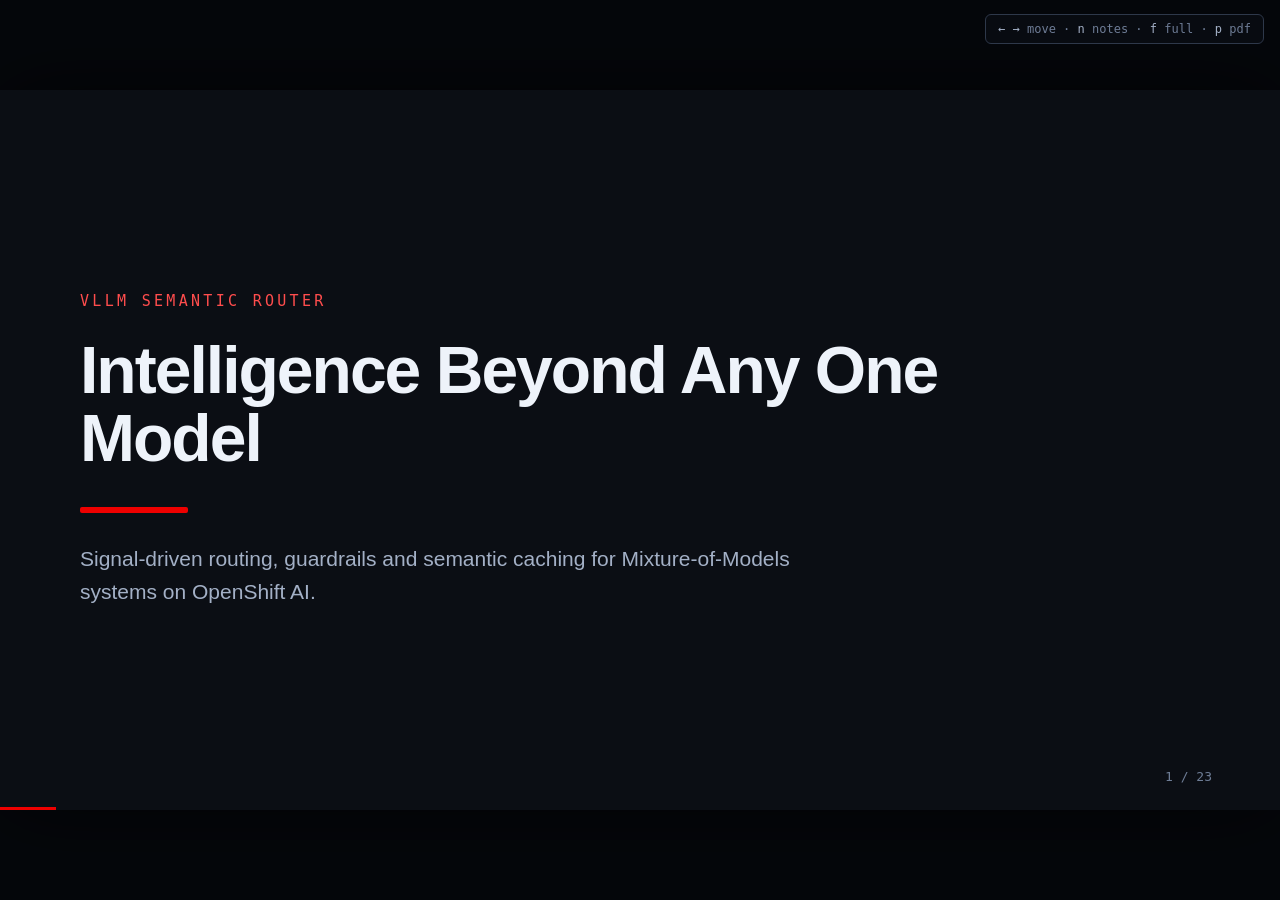
==== docs/presentation/index.html @ d6a07d32 "Add deck review and rebuilt presentation; adapt models to this cluster Presentation (docs/presentati" ====
<!DOCTYPE html>
<html lang="en">
<head>
<meta charset="utf-8">
<meta name="viewport" content="width=device-width, initial-scale=1">
<title>vLLM Semantic Router — presentation</title>
<link rel="icon" href="data:image/svg+xml,<svg xmlns='http://www.w3.org/2000/svg' viewBox='0 0 16 16'><rect width='16' height='16' rx='3' fill='%23ee0000'/></svg>">
<style>
/*
 * Self-contained presentation. No framework, no CDN, no build step —
 * conference wifi is not a dependency.
 *
 * Slides are laid out on a fixed 1280x720 stage and scaled to fit the
 * viewport, so type size is identical on a laptop and a projector.
 */

:root {
  --bg: #0b0e14;
  --panel: #151b26;
  --panel-2: #1e2636;
  --border: #2e384a;
  --border-bright: #44536e;

  --text: #eef3fa;
  --text-dim: #a3b0c6;
  --text-faint: #6e7d96;

  --accent: #ff4d4d;
  --accent-deep: #ee0000;
  --cyan: #4dd6c8;
  --violet: #b388ff;
  --gold: #ffc857;

  --mono: ui-monospace, SFMono-Regular, "SF Mono", Menlo, Consolas, monospace;
  --sans: -apple-system, BlinkMacSystemFont, "Segoe UI", Roboto, Helvetica, Arial, sans-serif;
}

* { box-sizing: border-box; }

html, body {
  margin: 0; padding: 0;
  width: 100%; height: 100%;
  background: #05070b;
  color: var(--text);
  font-family: var(--sans);
  overflow: hidden;
}

#stage-wrap {
  position: fixed; inset: 0;
  display: flex; align-items: center; justify-content: center;
}

/* Fixed-size stage, scaled by JS. Everything inside uses px against 1280x720. */
#stage {
  width: 1280px; height: 720px;
  position: relative;
  transform-origin: center center;
  background: var(--bg);
  overflow: hidden;
  box-shadow: 0 0 80px rgba(0,0,0,0.6);
}

.slide {
  position: absolute; inset: 0;
  padding: 56px 68px 68px;
  display: none;
  flex-direction: column;
}
.slide.active { display: flex; }

/* thin red rule along the top of every content slide */
.slide:not(.t-title):not(.t-closer)::before {
  content: "";
  position: absolute; top: 0; left: 0;
  width: 190px; height: 5px;
  background: var(--accent-deep);
}

h1.s-title {
  margin: 0 0 6px;
  font-size: 40px; line-height: 1.12;
  font-weight: 750; letter-spacing: -0.022em;
}

p.s-intro {
  margin: 0 0 26px;
  font-size: 19px; line-height: 1.5;
  color: var(--text-dim);
  max-width: 1020px;
}

/* Content hangs from the top rather than floating in the middle — with
   slides of very different heights, a consistent top edge reads better. */
.s-body { flex: 1; min-height: 0; display: flex; flex-direction: column;
          justify-content: flex-start; padding-top: 6px; }

/* ---------------------------------------------------------- title slide */

.t-title { justify-content: center; padding: 0 80px; }
.t-title .eyebrow {
  font-family: var(--mono); font-size: 15px; letter-spacing: 0.22em;
  text-transform: uppercase; color: var(--accent); margin-bottom: 26px;
}
.t-title h1 {
  margin: 0; font-size: 66px; line-height: 1.04;
  font-weight: 780; letter-spacing: -0.03em; max-width: 1000px;
}
.t-title .tagline {
  margin: 30px 0 0; font-size: 21px; line-height: 1.55;
  color: var(--text-dim); max-width: 780px;
}
.t-title .rule {
  width: 108px; height: 6px; background: var(--accent-deep);
  margin: 34px 0 0; border-radius: 2px;
}

/* ------------------------------------------------------- statement slide */

.statement-lead {
  font-size: 25px; line-height: 1.45; color: var(--text);
  border-left: 4px solid var(--accent); padding-left: 22px;
  margin: 0 0 30px; max-width: 1040px; font-weight: 500;
}
ul.s-points { margin: 0; padding: 0; list-style: none; max-width: 1060px; }
ul.s-points li {
  position: relative; padding-left: 32px; margin-bottom: 17px;
  font-size: 19px; line-height: 1.5; color: var(--text-dim);
}
ul.s-points li::before {
  content: ""; position: absolute; left: 6px; top: 11px;
  width: 9px; height: 9px; border-radius: 2px; background: var(--accent);
}

/* --------------------------------------------------------- columns slide */

.cols { display: grid; grid-template-columns: repeat(3, 1fr); gap: 20px; }
.cols.two { grid-template-columns: repeat(2, 1fr); }
.col {
  background: var(--panel); border: 1px solid var(--border);
  border-top: 3px solid var(--border-bright);
  border-radius: 9px; padding: 20px 20px 22px;
}
.col:nth-child(1) { border-top-color: var(--accent); }
.col:nth-child(2) { border-top-color: var(--cyan); }
.col:nth-child(3) { border-top-color: var(--violet); }
.col h3 { margin: 0 0 11px; font-size: 19px; font-weight: 680; letter-spacing: -0.01em; }
.col p  { margin: 0; font-size: 16px; line-height: 1.55; color: var(--text-dim); }

/* --------------------------------------------------------- pipeline slide */

.pipe { display: flex; align-items: stretch; gap: 0; }
.pipe-step { flex: 1; position: relative; padding-right: 20px; }
.pipe-step:last-child { padding-right: 0; }
.pipe-step .num {
  width: 34px; height: 34px; border-radius: 50%;
  background: var(--accent-deep); color: #fff;
  display: flex; align-items: center; justify-content: center;
  font-family: var(--mono); font-size: 16px; font-weight: 700; margin-bottom: 13px;
}
.pipe-step h3 { margin: 0 0 9px; font-size: 18px; font-weight: 680; }
.pipe-step p  { margin: 0; font-size: 15px; line-height: 1.5; color: var(--text-dim); }
.pipe-step::after {
  content: ""; position: absolute; top: 16px; right: 8px;
  width: 12px; height: 2px; background: var(--border-bright);
}
.pipe-step:last-child::after { display: none; }
.pipe-rail {
  height: 2px; background: linear-gradient(90deg, var(--accent-deep), var(--violet));
  margin: 0 0 26px; border-radius: 1px; opacity: 0.5;
}

/* ---------------------------------------------------------- compare slide */

.compare { display: grid; grid-template-columns: 1fr 1fr; gap: 22px; }
.cmp {
  background: var(--panel); border: 1px solid var(--border);
  border-radius: 9px; overflow: hidden;
}
.cmp h3 {
  margin: 0; padding: 14px 20px; font-size: 20px; font-weight: 700;
  background: var(--panel-2); border-bottom: 1px solid var(--border);
}
.cmp.a h3 { color: var(--cyan);   box-shadow: inset 4px 0 0 var(--cyan); }
.cmp.b h3 { color: var(--accent); box-shadow: inset 4px 0 0 var(--accent); }
.cmp ul { margin: 0; padding: 16px 20px 18px; list-style: none; }
.cmp li {
  font-size: 17px; line-height: 1.48; color: var(--text-dim);
  padding: 9px 0; border-bottom: 1px solid var(--border);
}
.cmp li:last-child { border-bottom: none; }

/* ------------------------------------------------------------ table slide */

table.s-table { width: 100%; border-collapse: collapse; font-size: 16px; }
table.s-table th {
  text-align: left; padding: 11px 14px;
  font-size: 13px; letter-spacing: 0.08em; text-transform: uppercase;
  color: var(--accent); border-bottom: 2px solid var(--border-bright); font-weight: 700;
}
table.s-table td {
  padding: 12px 14px; border-bottom: 1px solid var(--border);
  color: var(--text-dim); line-height: 1.45; vertical-align: top;
}
table.s-table tr td:first-child { color: var(--text); font-weight: 600; white-space: nowrap; }
table.s-table code, .mono { font-family: var(--mono); font-size: 14px; color: var(--cyan); }

/* ---------------------------------------------------------------- callout */

.callout {
  margin-top: 22px; padding: 14px 20px;
  background: rgba(255,200,87,0.09);
  border: 1px solid rgba(255,200,87,0.42);
  border-left: 4px solid var(--gold);
  border-radius: 7px;
  font-size: 17px; line-height: 1.5; color: var(--gold);
}

/* ----------------------------------------------------------- closer slide */

.t-closer { align-items: center; justify-content: center; text-align: center; }
.t-closer .term {
  font-family: var(--mono); font-size: 62px; font-weight: 700;
  background: var(--panel-2); border: 2px solid var(--border-bright);
  border-radius: 10px; padding: 26px 48px; letter-spacing: -0.02em;
}
.t-closer .term .caret {
  display: inline-block; width: 26px; height: 56px;
  background: var(--accent); vertical-align: -9px; margin-left: 8px;
  animation: blink 1.1s step-end infinite;
}
@keyframes blink { 50% { opacity: 0; } }
.t-closer .sub { margin-top: 26px; font-size: 21px; color: var(--text-dim); font-weight: 600; }
.t-closer .links { margin-top: 30px; display: flex; gap: 14px; flex-wrap: wrap; justify-content: center; }
.t-closer .links span {
  font-family: var(--mono); font-size: 15px; color: var(--text-dim);
  border: 1px solid var(--border); border-radius: 999px; padding: 7px 16px;
}

/* ------------------------------------------------------------- chrome */

.src {
  position: absolute; left: 68px; bottom: 26px;
  font-family: var(--mono); font-size: 12px; color: var(--text-faint);
}
.pageno {
  position: absolute; right: 68px; bottom: 26px;
  font-family: var(--mono); font-size: 13px; color: var(--text-faint);
}
#progress {
  position: absolute; left: 0; bottom: 0; height: 3px;
  background: var(--accent-deep); transition: width 0.22s ease;
}

#notes {
  position: fixed; left: 0; right: 0; bottom: 0;
  max-height: 32vh; overflow-y: auto;
  background: #11161f; border-top: 2px solid var(--accent-deep);
  padding: 16px 26px; font-size: 16px; line-height: 1.6; color: var(--text-dim);
  display: none; z-index: 20;
}
#notes.on { display: block; }
#notes b { color: var(--accent); display: block; font-size: 12px; letter-spacing: 0.1em;
           text-transform: uppercase; margin-bottom: 7px; }

/* Fades out a few seconds in so it is not sitting on the projector all talk;
   any mouse movement brings it back. */
#help {
  position: fixed; top: 14px; right: 16px; z-index: 30;
  font-family: var(--mono); font-size: 12px; color: var(--text-faint);
  background: rgba(10,13,20,0.82); border: 1px solid var(--border);
  border-radius: 6px; padding: 7px 12px;
  transition: opacity 0.6s ease; opacity: 1;
}
#help.idle { opacity: 0; }
#help kbd { color: var(--text-dim); }

/* -------------------------------------------------------------- printing */

@page { size: 1280px 720px; margin: 0; }

@media print {
  html, body { overflow: visible; background: #fff; height: auto; }
  #stage-wrap { position: static; display: block; }
  #stage { width: 1280px; height: auto; transform: none !important; box-shadow: none; }
  #help, #notes, #progress { display: none !important; }
  .slide {
    display: flex !important;
    position: relative; inset: auto;
    width: 1280px; height: 720px;
    page-break-after: always; break-after: page;
  }
}
</style>
</head>
<body>

<div id="help">
  <kbd>←</kbd> <kbd>→</kbd> move · <kbd>n</kbd> notes · <kbd>f</kbd> full · <kbd>p</kbd> pdf
</div>

<div id="stage-wrap"><div id="stage"></div></div>
<div id="notes"></div>

<script src="deck.js"></script>
<script>
'use strict';

const esc = (s) => String(s).replace(/[&<>"']/g, c =>
  ({ '&':'&amp;','<':'&lt;','>':'&gt;','"':'&quot;',"'":'&#39;' }[c]));

/* Render `code`-style spans for anything that looks like an identifier. */
const tech = (s) => esc(s).replace(/(vllm-sr\/[a-z0-9-]+|model: &quot;auto&quot;)/g, '<span class="mono">$1</span>');

function chrome(sl, i, n) {
  return (sl.source ? `<div class="src">${esc(sl.source)}</div>` : '') +
         `<div class="pageno">${i + 1} / ${n}</div>`;
}

function renderSlide(sl, i, n) {
  const head = sl.title ? `<h1 class="s-title">${esc(sl.title)}</h1>` : '';
  const intro = sl.intro ? `<p class="s-intro">${tech(sl.intro)}</p>` : '';
  const callout = sl.callout ? `<div class="callout">${esc(sl.callout)}</div>` : '';
  let body = '';

  switch (sl.type) {
    case 'title':
      return `<section class="slide t-title">
        <div class="eyebrow">${esc(sl.subtitle)}</div>
        <h1>${esc(sl.title)}</h1>
        <div class="rule"></div>
        <p class="tagline">${esc(sl.tagline)}</p>
        ${chrome(sl, i, n)}
      </section>`;

    case 'closer':
      return `<section class="slide t-closer">
        <div class="term">&gt; ${esc(sl.title)}<span class="caret"></span></div>
        <div class="sub">${esc(sl.sub)}</div>
        <div class="links">${(sl.links || []).map(l => `<span>${esc(l)}</span>`).join('')}</div>
        ${chrome(sl, i, n)}
      </section>`;

    case 'statement':
      body = `<div class="statement-lead">${esc(sl.lead)}</div>
              <ul class="s-points">${(sl.points || []).map(p => `<li>${tech(p)}</li>`).join('')}</ul>`;
      break;

    case 'columns':
      body = `<div class="cols${(sl.columns || []).length === 2 ? ' two' : ''}">
                ${(sl.columns || []).map(c =>
                  `<div class="col"><h3>${esc(c.heading)}</h3><p>${tech(c.body)}</p></div>`).join('')}
              </div>`;
      break;

    case 'pipeline':
      body = `<div class="pipe-rail"></div>
              <div class="pipe">${(sl.steps || []).map(s =>
                `<div class="pipe-step">
                   <div class="num">${esc(s.n)}</div>
                   <h3>${esc(s.name)}</h3>
                   <p>${tech(s.body)}</p>
                 </div>`).join('')}
              </div>`;
      break;

    case 'compare':
      body = `<div class="compare">
        <div class="cmp a"><h3>${esc(sl.left.heading)}</h3>
          <ul>${sl.left.rows.map(r => `<li>${tech(r)}</li>`).join('')}</ul></div>
        <div class="cmp b"><h3>${esc(sl.right.heading)}</h3>
          <ul>${sl.right.rows.map(r => `<li>${tech(r)}</li>`).join('')}</ul></div>
      </div>`;
      break;

    case 'table':
      body = `<table class="s-table">
        <thead><tr>${sl.head.map(h => `<th>${esc(h)}</th>`).join('')}</tr></thead>
        <tbody>${sl.rows.map(r => `<tr>${r.map(c => `<td>${tech(c)}</td>`).join('')}</tr>`).join('')}</tbody>
      </table>`;
      break;

    default:
      body = `<p class="s-intro">Unknown slide type: ${esc(sl.type)}</p>`;
  }

  return `<section class="slide t-${esc(sl.type)}">
    ${head}${intro}
    <div class="s-body">${body}${callout}</div>
    ${chrome(sl, i, n)}
  </section>`;
}

const stage = document.getElementById('stage');
const notesEl = document.getElementById('notes');
const N = DECK.slides.length;

stage.innerHTML =
  DECK.slides.map((s, i) => renderSlide(s, i, N)).join('') +
  '<div id="progress"></div>';

const slides = Array.from(stage.querySelectorAll('.slide'));
let cur = 0;
let notesOn = false;

function show(i) {
  cur = Math.max(0, Math.min(N - 1, i));
  slides.forEach((s, k) => s.classList.toggle('active', k === cur));
  document.getElementById('progress').style.width = ((cur + 1) / N * 100) + '%';
  const note = DECK.slides[cur].note;
  notesEl.innerHTML = note ? `<b>Presenter note</b>${esc(note)}` : '';
  location.hash = String(cur + 1);
  fit();
}

/* Scale the fixed 1280x720 stage to whatever the window is. */
function fit() {
  const pad = notesOn ? window.innerHeight * 0.34 : 0;
  const availW = window.innerWidth;
  const availH = window.innerHeight - pad;
  const scale = Math.min(availW / 1280, availH / 720);
  stage.style.transform = `scale(${scale})`;
  document.getElementById('stage-wrap').style.paddingBottom = pad + 'px';
}

document.addEventListener('keydown', (e) => {
  if (e.metaKey || e.ctrlKey || e.altKey) return;
  switch (e.key) {
    case 'ArrowRight': case 'PageDown': case ' ': e.preventDefault(); show(cur + 1); break;
    case 'ArrowLeft':  case 'PageUp':           e.preventDefault(); show(cur - 1); break;
    case 'Home': e.preventDefault(); show(0); break;
    case 'End':  e.preventDefault(); show(N - 1); break;
    case 'n': notesOn = !notesOn; notesEl.classList.toggle('on', notesOn); fit(); break;
    case 'f':
      if (document.fullscreenElement) document.exitFullscreen();
      else document.documentElement.requestFullscreen();
      break;
    case 'p': window.print(); break;
    default:
      if (/^[0-9]$/.test(e.key)) show(Number(e.key) === 0 ? 9 : Number(e.key) - 1);
  }
});

// Click the right two-thirds to advance, the left third to go back.
stage.addEventListener('click', (e) => {
  const r = stage.getBoundingClientRect();
  show(cur + ((e.clientX - r.left) / r.width < 0.33 ? -1 : 1));
});

// Hide the shortcut hint while presenting; bring it back on any mouse move.
const helpEl = document.getElementById('help');
let idleTimer;
function pokeHelp() {
  helpEl.classList.remove('idle');
  clearTimeout(idleTimer);
  idleTimer = setTimeout(() => helpEl.classList.add('idle'), 4000);
}
document.addEventListener('mousemove', pokeHelp);
pokeHelp();

window.addEventListener('resize', fit);
window.addEventListener('hashchange', () => {
  const i = parseInt(location.hash.slice(1), 10);
  if (!isNaN(i) && i - 1 !== cur) show(i - 1);
});

const start = parseInt(location.hash.slice(1), 10);
show(isNaN(start) ? 0 : start - 1);
</script>
</body>
</html>
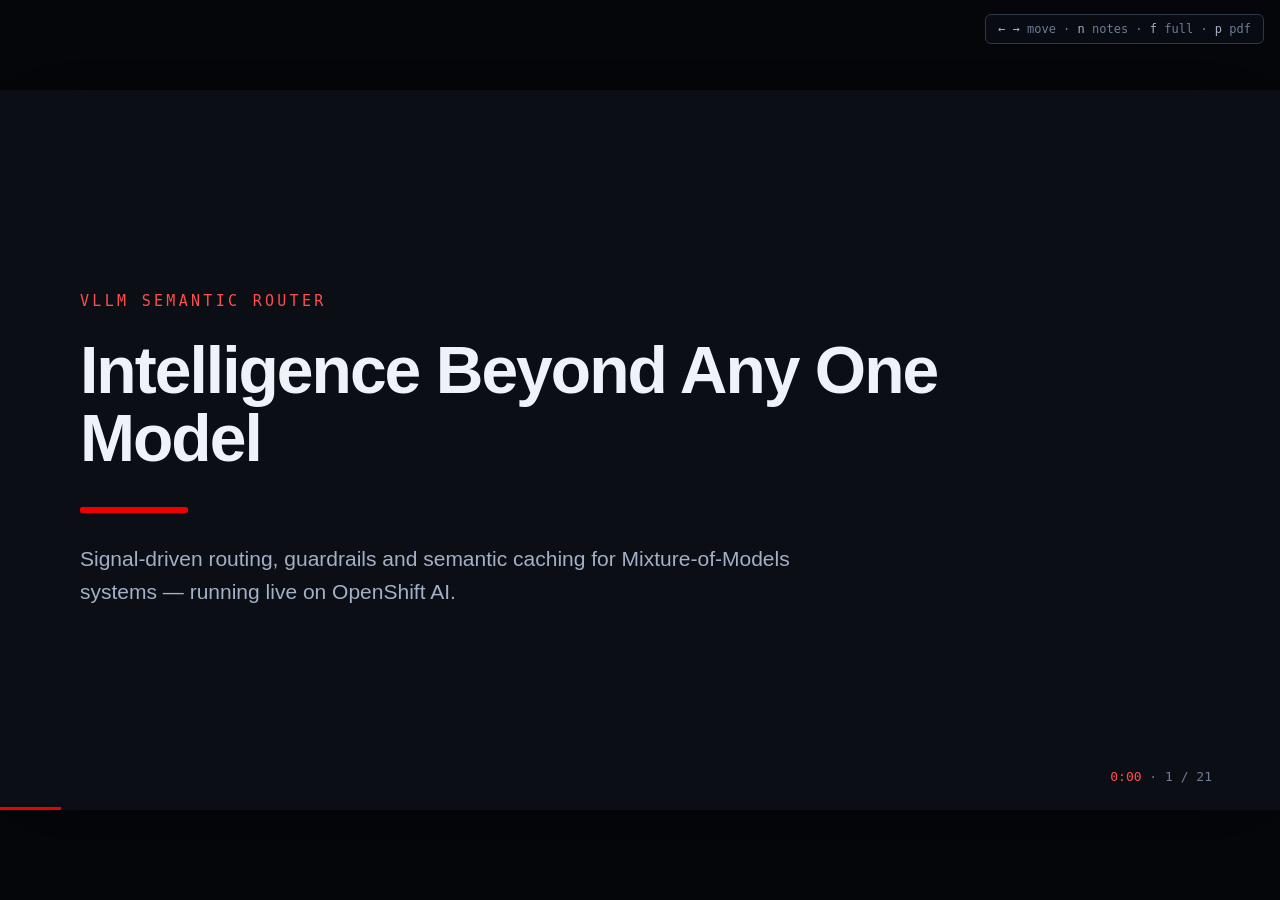
==== commit 2f94b0ff: "Restructure the deck around the maintainer's arc; budget 20 min + 10 min demo Rebuilt as 21 slides f" ====
--- a/docs/presentation/index.html
+++ b/docs/presentation/index.html
@@ -247,6 +247,7 @@
   position: absolute; right: 68px; bottom: 26px;
   font-family: var(--mono); font-size: 13px; color: var(--text-faint);
 }
+.pageno .at { color: var(--accent); }
 #progress {
   position: absolute; left: 0; bottom: 0; height: 3px;
   background: var(--accent-deep); transition: width 0.22s ease;
@@ -313,8 +314,10 @@
 const tech = (s) => esc(s).replace(/(vllm-sr\/[a-z0-9-]+|model: &quot;auto&quot;)/g, '<span class="mono">$1</span>');
 
 function chrome(sl, i, n) {
+  // `at` is the cumulative clock position this slide should start at, so the
+  // presenter can see drift without a stopwatch. Demo slides carry none.
   return (sl.source ? `<div class="src">${esc(sl.source)}</div>` : '') +
-         `<div class="pageno">${i + 1} / ${n}</div>`;
+         `<div class="pageno">${sl.at ? `<span class="at">${esc(sl.at)}</span> · ` : ''}${i + 1} / ${n}</div>`;
 }
 
 function renderSlide(sl, i, n) {
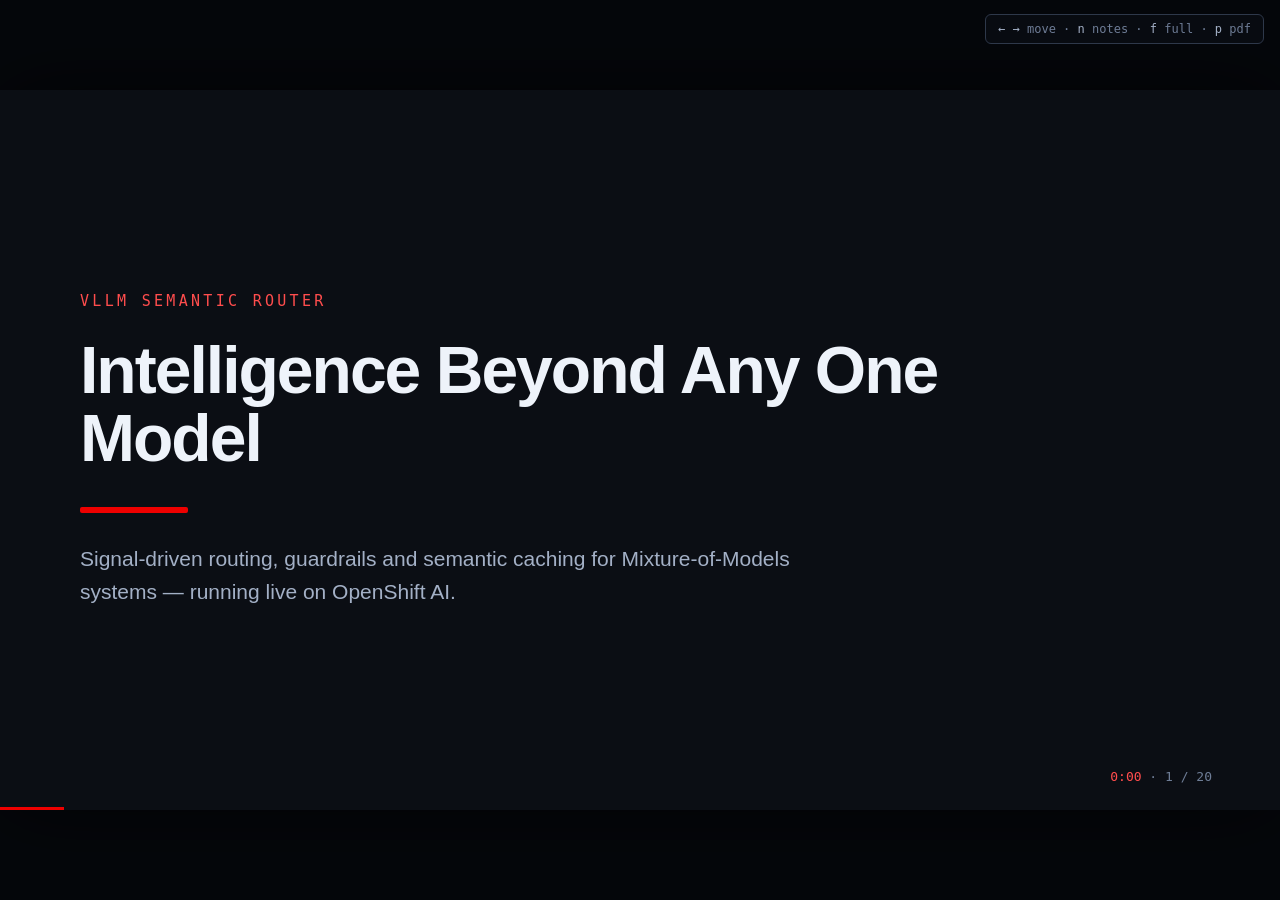
==== commit 1e2bd8a0: "Speaker notes become a spoken script; hide "What we measured"; drop DLP jargon Three changes from pr" ====
--- a/docs/presentation/index.html
+++ b/docs/presentation/index.html
@@ -396,10 +396,15 @@
 
 const stage = document.getElementById('stage');
 const notesEl = document.getElementById('notes');
-const N = DECK.slides.length;
+
+// Slides flagged `hidden` stay in deck.js for reference but are dropped from
+// the running order — the content is still worth keeping, it just is not part
+// of the talk. Everything downstream indexes into SLIDES, not DECK.slides.
+const SLIDES = DECK.slides.filter((s) => !s.hidden);
+const N = SLIDES.length;
 
 stage.innerHTML =
-  DECK.slides.map((s, i) => renderSlide(s, i, N)).join('') +
+  SLIDES.map((s, i) => renderSlide(s, i, N)).join('') +
   '<div id="progress"></div>';
 
 const slides = Array.from(stage.querySelectorAll('.slide'));
@@ -410,7 +415,7 @@
   cur = Math.max(0, Math.min(N - 1, i));
   slides.forEach((s, k) => s.classList.toggle('active', k === cur));
   document.getElementById('progress').style.width = ((cur + 1) / N * 100) + '%';
-  const note = DECK.slides[cur].note;
+  const note = SLIDES[cur].note;
   notesEl.innerHTML = note ? `<b>Presenter note</b>${esc(note)}` : '';
   location.hash = String(cur + 1);
   fit();
